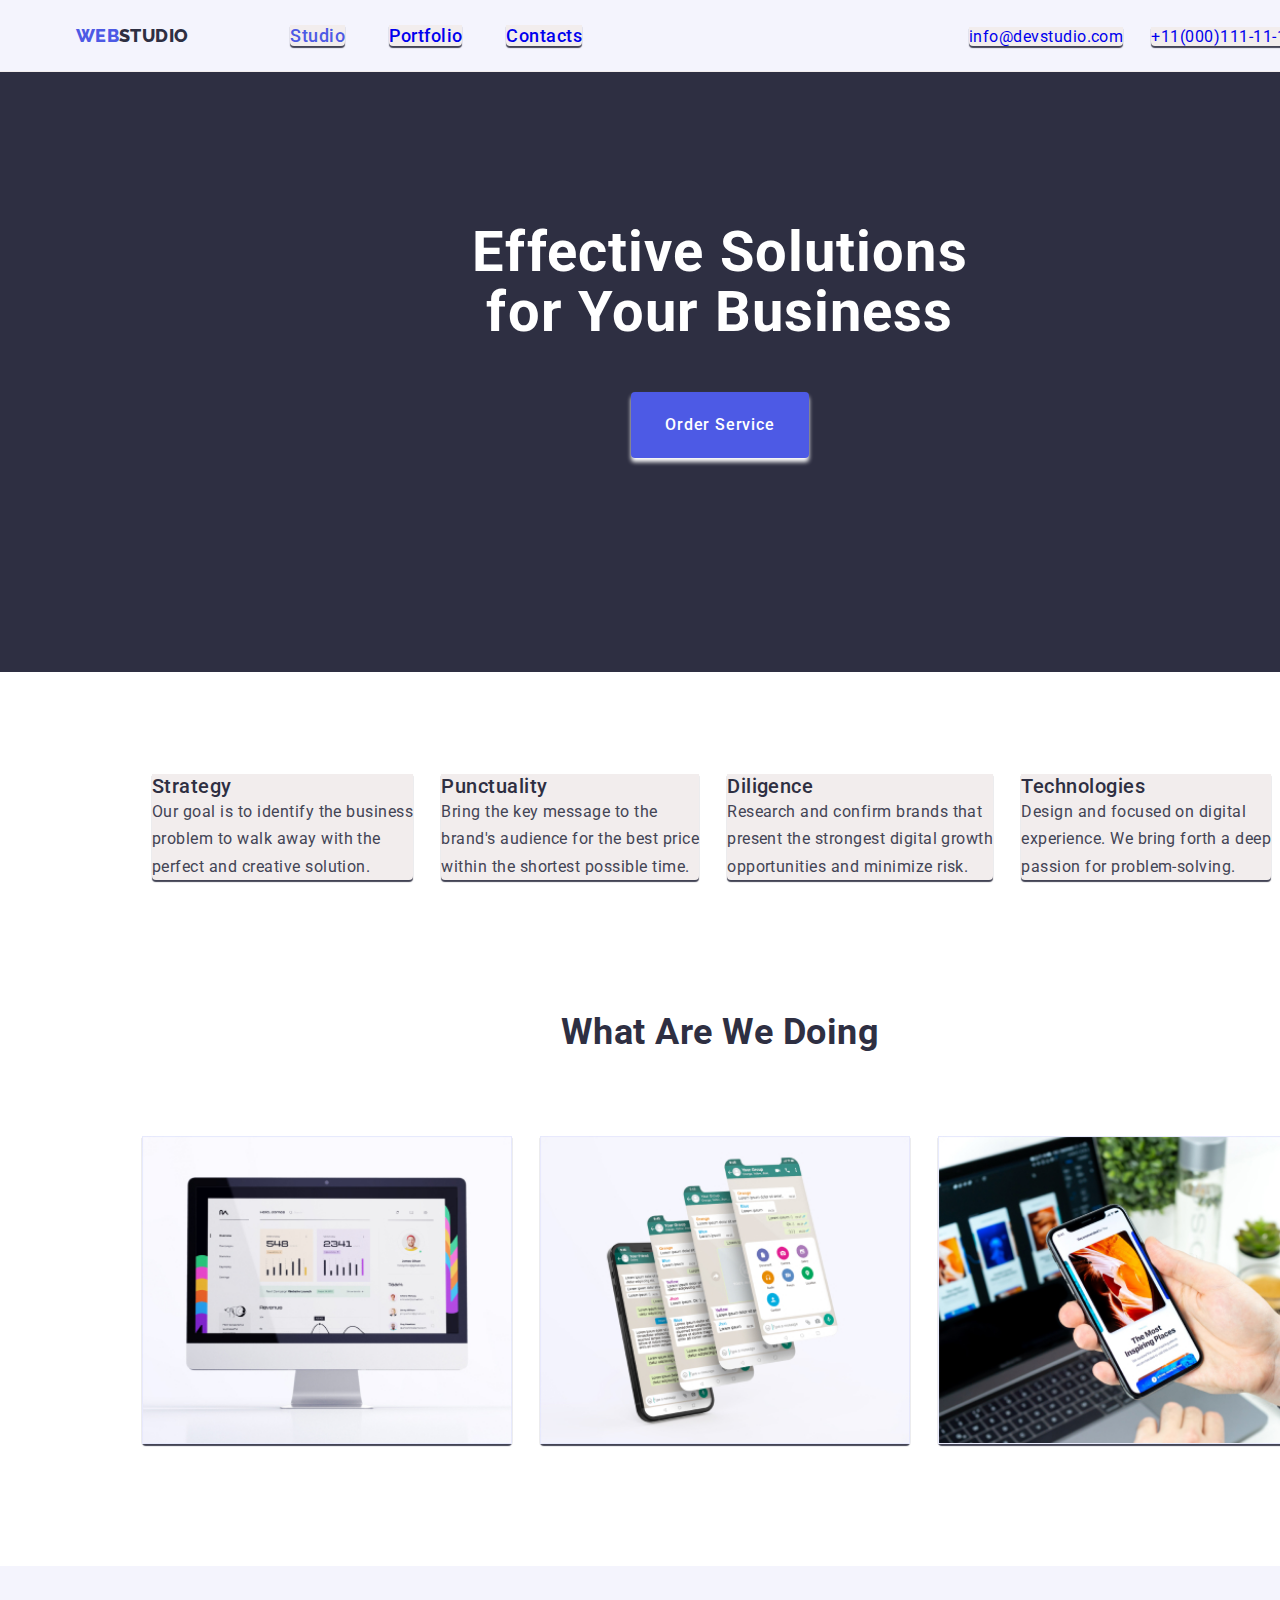
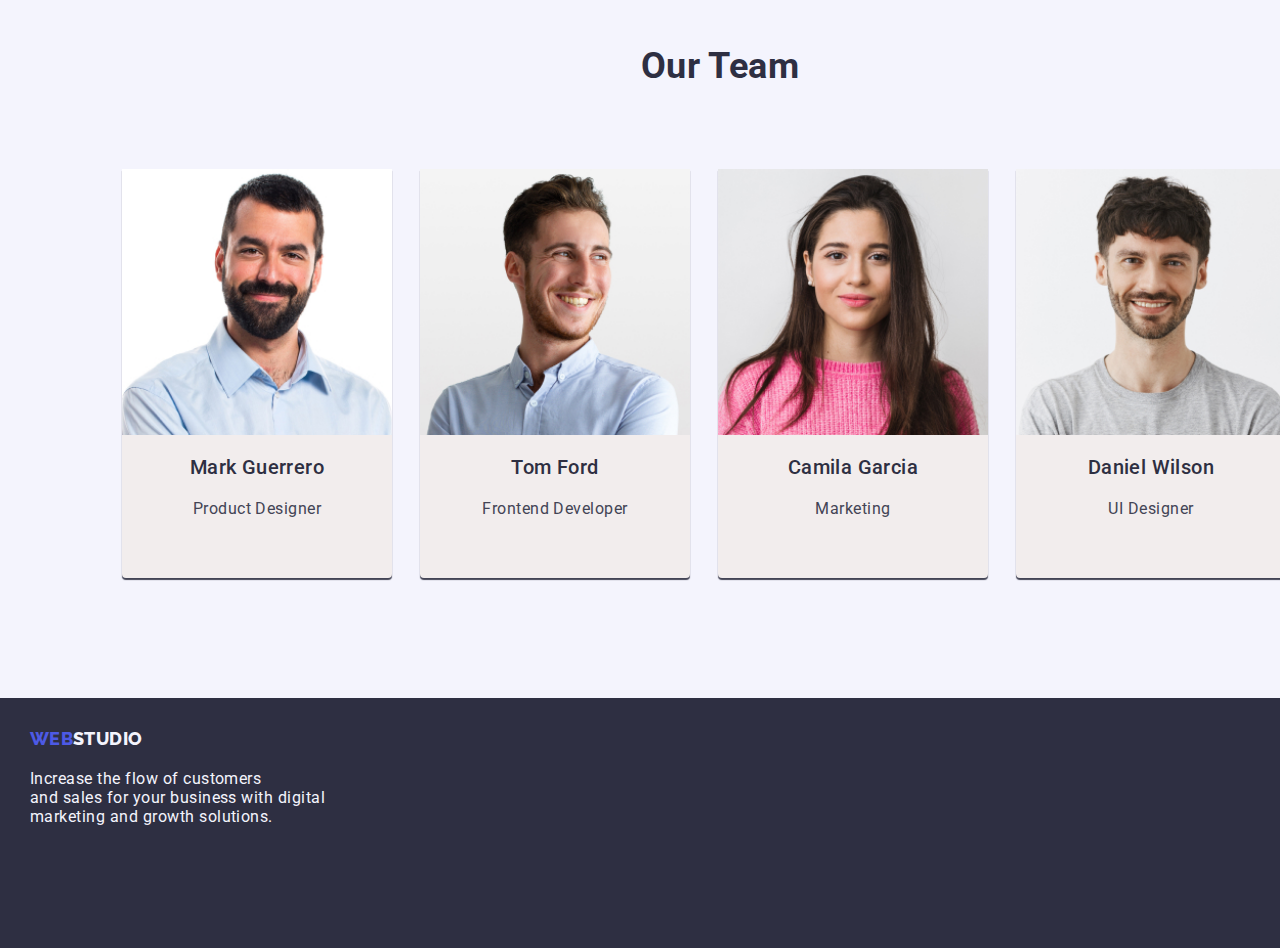
==== index.html @ ec480fc1 "1" ====
<!DOCTYPE html>
<html lang="en">
  <head>
    <meta charset="UTF-8" />
    <meta name="viewport" content="width=device-width, initial-scale=1.0" />
    <title>Studio</title>
    <link rel="stylesheet" href="./CSS/styles.css" />
    <link rel="preconnect" href="https://fonts.googleapis.com" />
    <link rel="preconnect" href="https://fonts.gstatic.com" crossorigin />
    <link
      href="https://fonts.googleapis.com/css2?family=Raleway:wght@700&family=Roboto:wght@400;500;700;900&display=swap"
      rel="stylesheet"
    />
  </head>
  <body>
    <section class="section">
      <header class="page-header">
        <div class="container menu">
          <!--nav-->
          <nav class="navigation">
            <a href="./index.html" class="logo-link"
              ><span class="logo">WEB</span
              ><span class="studio">STUDIO</span></a
            >
            <ul class="nav-menu list">
              <li class="item">
                <a href="index.html" class="page current link">Studio</a>
              </li>
              <li class="item">
                <a href="portfolio.html" class="page link">Portfolio</a>
              </li>
              <li class="item">
                <a href="#" class="page link">Contacts</a>
              </li>
            </ul>
          </nav>
          <ul class="contacts-menu list">
            <li class="item">
              <a href="mailto:info@devstudiocom" class="contact link"
                >info@devstudio.com</a
              >
            </li>
            <li class="item">
              <a href="tel:+110001111111" class="contact link"
                >+11(000)111-11-11</a
              >
            </li>
          </ul>
        </div>
      </header>
    </section>
    <!--Main Section-->
    <main>
      <!--section 1-->
      <section class="hero bg-hero">
        <div class="container">
          <h1 class="hero-title">
            Effective Solutions<br />
            for Your Business
          </h1>
          <!--buttons-->
          <button type="button" class="button primary">Order Service</button>
        </div>
      </section>
      <!--section 2-->
      <section class="section">
        <div class="container">
          <ul class="benefits list">
            <li class="item">
              <h3 class="title">Strategy</h3>
              <p class="description">
                Our goal is to identify the business<br />
                problem to walk away with the<br />
                perfect and creative solution.
              </p>
            </li>
            <li class="item">
              <h3 class="title">Punctuality</h3>
              <p class="description">
                Bring the key message to the<br />
                brand's audience for the best price<br />
                within the shortest possible time.
              </p>
            </li>
            <li class="item">
              <h3 class="title">Diligence</h3>
              <p class="description">
                Research and confirm brands that<br />
                present the strongest digital growth<br />
                opportunities and minimize risk.
              </p>
            </li>
            <li class="item">
              <h3 class="title">Technologies</h3>
              <p class="description">
                Design and focused on digital<br />
                experience. We bring forth a deep<br />
                passion for problem-solving.
              </p>
            </li>
          </ul>
        </div>
      </section>
      <!--section 3-->
      <section class="section no-top-padding">
        <div class="container">
          <h2 class="section-title">What Are We Doing</h2>
          <ul class="what-we-do list">
            <li class="item">
              <img
                src="./images/img-monitor.jpg"
                alt="monitor"
                width="370"
                height="294"
                class="image"
              />
            </li>
            <li class="item">
              <img
                src="./images/img-mobile-1.jpg"
                alt="mobile-1"
                width="370"
                height="294"
                class="image"
              />
            </li>
            <li class="item">
              <img
                src="./images/img-mobile-2.jpg"
                alt="mobile-2"
                width="370"
                height="294"
                class="image"
              />
            </li>
          </ul>
        </div>
      </section>
      <!--section 4-->
      <section class="section bg-team">
        <div classs="container">
          <h2 class="section-title">Our Team</h2>
          <ul class="team list">
            <li class="item">
              <img
                src="./images/img-mark.jpg"
                alt="Mark"
                width="270"
                height="260"
              />
              <h3 class="name">Mark Guerrero</h3>
              <p class="position">Product Designer</p>
            </li>
            <li class="item">
              <img
                src="./images/img-tom.jpg"
                alt="Tom"
                width="270"
                height="260"
              />
              <h3 class="name">Tom Ford</h3>
              <p class="position">Frontend Developer</p>
            </li>
            <li class="item">
              <img
                src="./images/img-camila.jpg"
                alt="Camila"
                width="270"
                height="260"
              />
              <h3 class="name">Camila Garcia</h3>
              <p class="position">Marketing</p>
            </li>
            <li class="item">
              <img
                src="./images/img-daniel.jpg"
                alt="Daniel"
                width="270"
                heigh="260"
              />
              <h3 class="name">Daniel Wilson</h3>
              <p class="position">UI Designer</p>
            </li>
          </ul>
        </div>
      </section>
      <!--footer-->
      <footer class="page-footer bg-footer">
        <div class="container">
          <a href="index.html" class="logo-link footer"
            ><span class="logo">WEB</span
            ><span class="studio-footer">STUDIO</span>
          </a>
          <p class="footer-description">
            Increase the flow of customers<br />
            and sales for your business with digital<br />
            marketing and growth solutions.
          </p>
        </div>
      </footer>
    </main>
  </body>
</html>
---- CSS/styles.css ----
:root {
    --iriscolor: #4d5ae5;
    --navyblue: #2E2F42;
    --navcolor: black;
    --oceancolor: #404bbf;
    --whitecolor: white;
    --slatecolor: #434455;
    --ashwhite: rgb(242, 237, 237);
    --cloud: #f4f4fd;
}

/*CSS RESET*/
* p,
h1,
h2,
h3,
h4,
h5,
h6 {
    margin: 0;
}

ul,
ol {
    margin: 0;
    padding: 0;
}

img {
    display: block;
    max-width: 100%;
    height: auto;
}

* {
    margin: 0;
    padding: 0;
    box-sizing: border-box
}


/*END OF CSS RESET*/
body {
    font-family: "Roboto", sans-serif;
    letter-spacing: 0.03em;
    color: var(--slatecolor);
    font-size: 16px;
}

.page-header {
    background-color: var(--cloud);
    height: 72px;
    width: 1440px;
    display: inline-flex;
    align-items: center;
    margin: auto;
    border-bottom: .05px solid var(--ashwhite);
}
.container .menu {
    margin: auto;
}
.logo-link {
    text-decoration: none;
    font-family: 'Raleway', sans-serif;
    font-size: 18px;
    line-height: 1.17;
    font-weight: 800;
    letter-spacing: 0.02em;
}

.logo {
    color: var(--iriscolor);
}

.studio {
    color: var(--navyblue);
}

.nav-menu {
    display: inline-flex;
    align-items: flex-start;
    justify-content: space-between;
    font-size: 18px;
    font-weight: 500;
    gap: 40px;
    margin-left: 100px;
    margin-right: 302px; 
    text-decoration: none;
   
}
.navigation {
    margin: 76px;
    display: inline-flex;
    align-items: center;
    font-size: 18px;
    text-decoration: none;
    
}
.contacts-menu {
    display: inline-flex;
    align-items: flex-end;
    justify-content: flex-end;
    gap: 24px;
    text-decoration: none;
       
}
.page {
    text-decoration: none;
}
.contact {
    text-decoration: none;
}
    
.list{
    list-style-type: none;
    
}
.nav-menu .page:hover,
.nav-menu .page:focus,
.nav-menu .page.current,
.contacts-menu .contact:hover,
.contacts-menu .contact .link:focus {
    color: var(--iriscolor);
}
.bg-hero {
    background: var(--navyblue);
    text-align: center;
    height: 600px;
    width: 1440px;
    margin: auto;
}
.hero-title {
    color: var(--whitecolor);
    font-family: 'Roboto', sans-serif;
    font-size: 56px;
    line-height: 60px;
    font-weight: 700;
    padding-top: 150px;
    padding-bottom: 50px;
    letter-spacing: 1.12px;
}
.button {
    cursor: pointer;
    border-color: transparent;
    letter-spacing: 0.03em;
    font-weight: 500px;
    font-size: 16px;
    line-height: 1.5px;
    font-family: inherit;
    display: center;
    padding: 16px 32px;
    gap: 10px;
    border-radius: 4px;
    box-shadow: 0px 4px 4px 0px
}

.button.primary {
    background-color: var(--iriscolor);
    color: var(--whitecolor);
    font-size: 16px;
    line-height: 1.87;
    letter-spacing: 0.05em;
    font-weight: 500;
    letter-spacing: 0.05em;
    gap: 10px;
    position: relative;
    color: var(--whitecolor);
    text-align: center;
    border-radius: 4px;
}

.button.primary:hover,
.button.primary:focus {
    background-color: var(--oceancolor);
}

.button.filter {
    background-color: var(--cloud);
    color: var(--iriscolor);
    font-weight: 500;
    line-height: 1.62;
}

.button.filter:hover,
.button.filter:focus,
.button.filter.current {
    background-color: var(--oceancolor);
    color: var(--cloud);
}
.filters {
    display: flex;
    align-items: center;
    gap: 24px;
    padding-top: 130px;
    padding-left: 400px;
    padding-bottom: 100px;
}

.benefits {
    display: inline-flex;
    width: 280p;
    flex-direction: row;
    gap: 24px;
    padding-top: 100px;
    padding-left: 150px;
    padding-bottom: 50px;
}

.benefits .description {
    color: var(--slatecolor);
    line-height: 1.71;
    font-size: 16px;
    font-weight: 400;
}

.benefits .title {
    font-size: 20px;
    font-weight: 500;
    color: var(--navyblue);
}

.description.title {
    font-size: 14px;
    line-height: 1.17;
    color: var(--slatecolor);
}

.section-title {
    text-align: center;
    color: var(--navyblue);
    font-size: 36px;
    font-weight: 700;
    line-height: 1.5px;
    padding-top: 100px;
    padding-left: 200px;
    padding-right: 200px;
}

.what-we-do {
    display: inline-flex;
    flex-direction: row;
    width: 280p;
    gap: 24px;
    padding-top: 100px;
    padding-left: 140px;
    padding-bottom: 120px;
}

.team {
    display: inline-flex;
    gap: 24px;
    padding-top: 100px;
    padding-left: 120px;
}

.team .name {
    font-weight: 500;
    font-size: 20px;
    letter-spacing: 0.02em;
    color: var(--navyblue);
    text-align: center;
    margin: 20px;
}

.team .position {
    font-weight: 400;
    font-size: 16px;
    color: var(--slatecolor);
    text-align: center;
    margin: 20px;
    margin-bottom: 60px;
}

.item {
    background-color: var(--ashwhite);
    margin: 2px;
    border-radius: 0px 0px 4px 4px;
    box-shadow: 0px 2px 1px 0px;
}

.section.bg-team {
    background-color: var(--cloud);
    width: 1440px;
    height: 732px;
    flex-shrink: 0;
    margin: auto;
}

.page-footer.bg-footer {
    background-color: var(--navyblue);
    width: 1440px;
    padding: 30px;
    flex-shrink: 0;
    height: 250px;
    margin: auto;
}
.logo-link .footer {
    padding-top: 20px;
    padding-left: 60px;
}

.studio-footer {
    color: var(--cloud);
}

.footer-description {
    color: var(--cloud);
    padding-top: 20px;
}
.project {
    text-decoration: none;
}
.project-card {
    border: 1px solid var(--cloud);
    height: 420px;
    margin-bottom: 48px;
}

.projects {
    display: flex;
    gap: 32px;
    flex-direction: row;
    flex-wrap: wrap;
    padding-left: 150px;
    padding-bottom: 250px;
}
.container {
    width: 1440px;    
}
.section {
    width: 1440px;
    margin: auto;
}

.project .name {
    color: var(--navyblue);
    font-weight: 500;
    font-size: 20px;
    line-height: 2;
    letter-spacing: 0.04em;
    padding: 0px 16px;

    
}
.project .type {
    color: var(--slatecolor);
    font-weight: 400;
    font-size: 18px;
    line-height: 1.47;
    padding: 0px 16px;
}
.substrate {
    padding-top: 32px;
    margin-bottom: 32px;
}
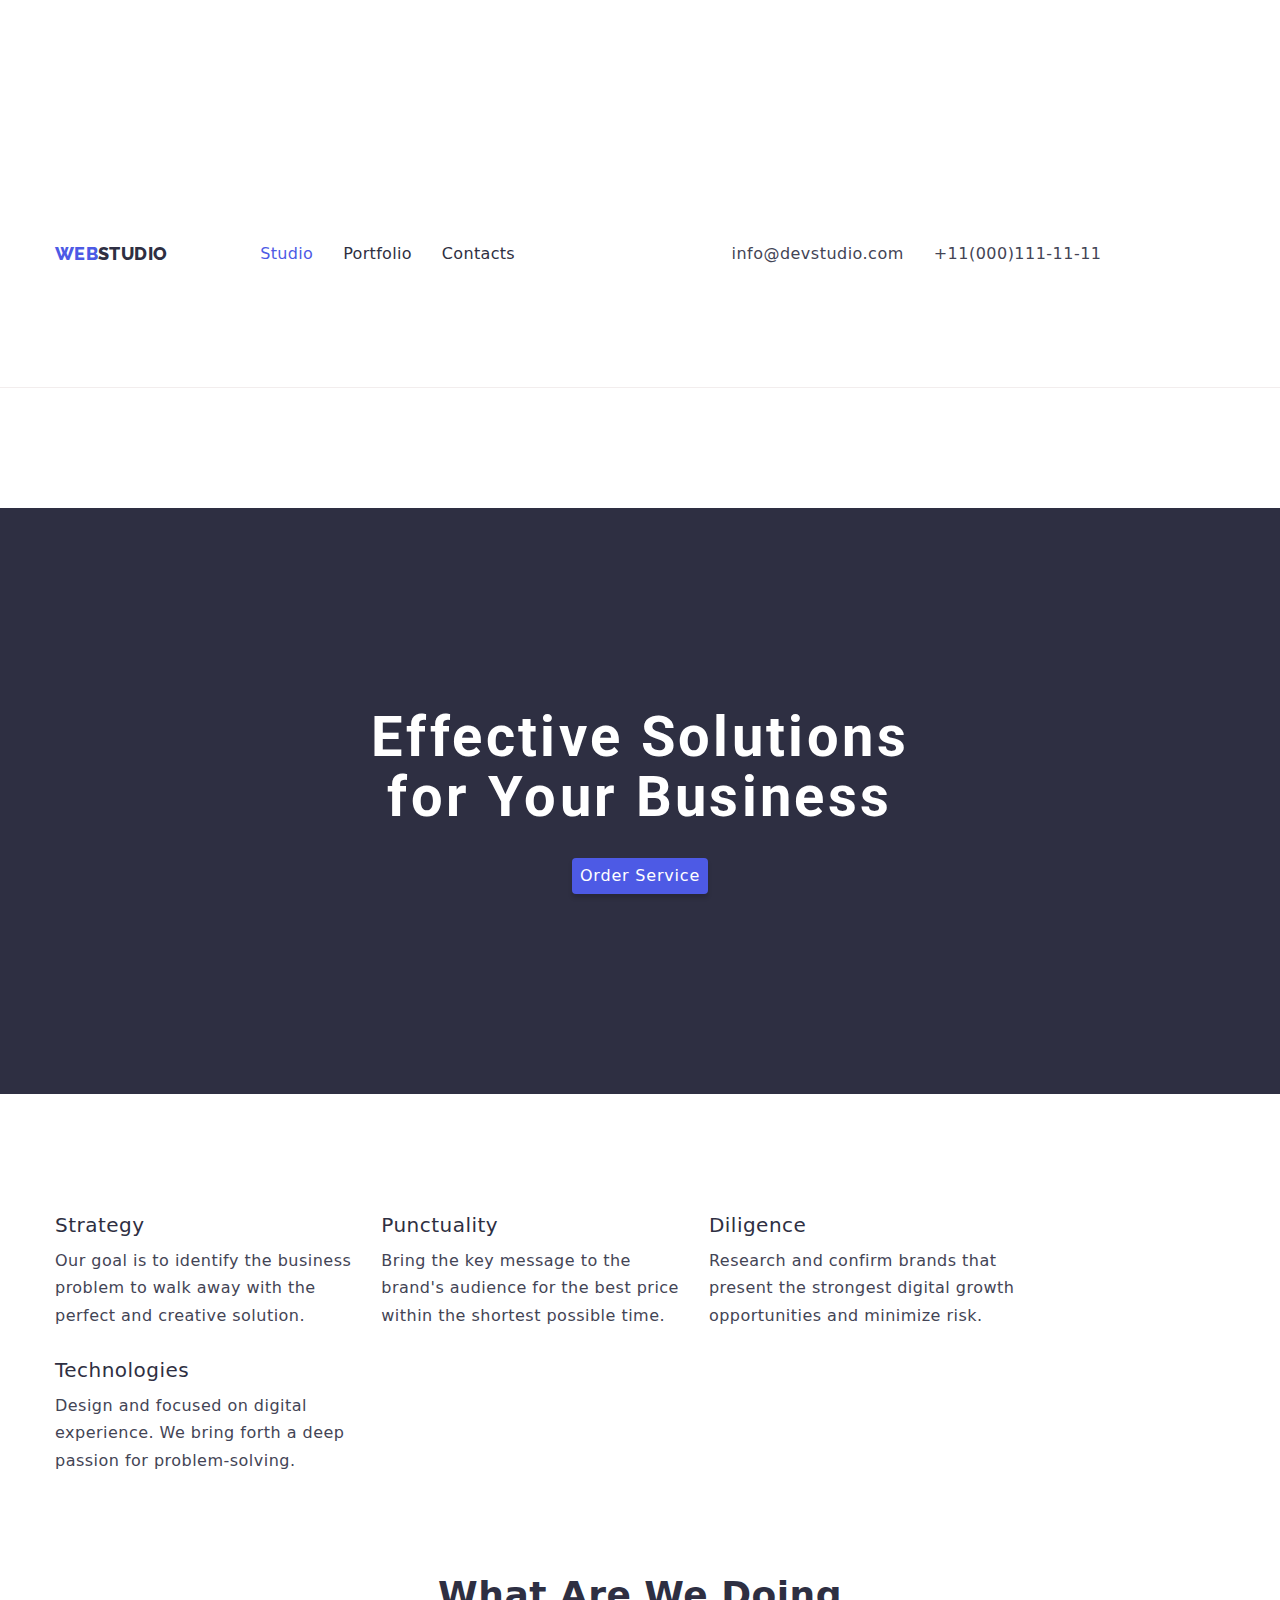
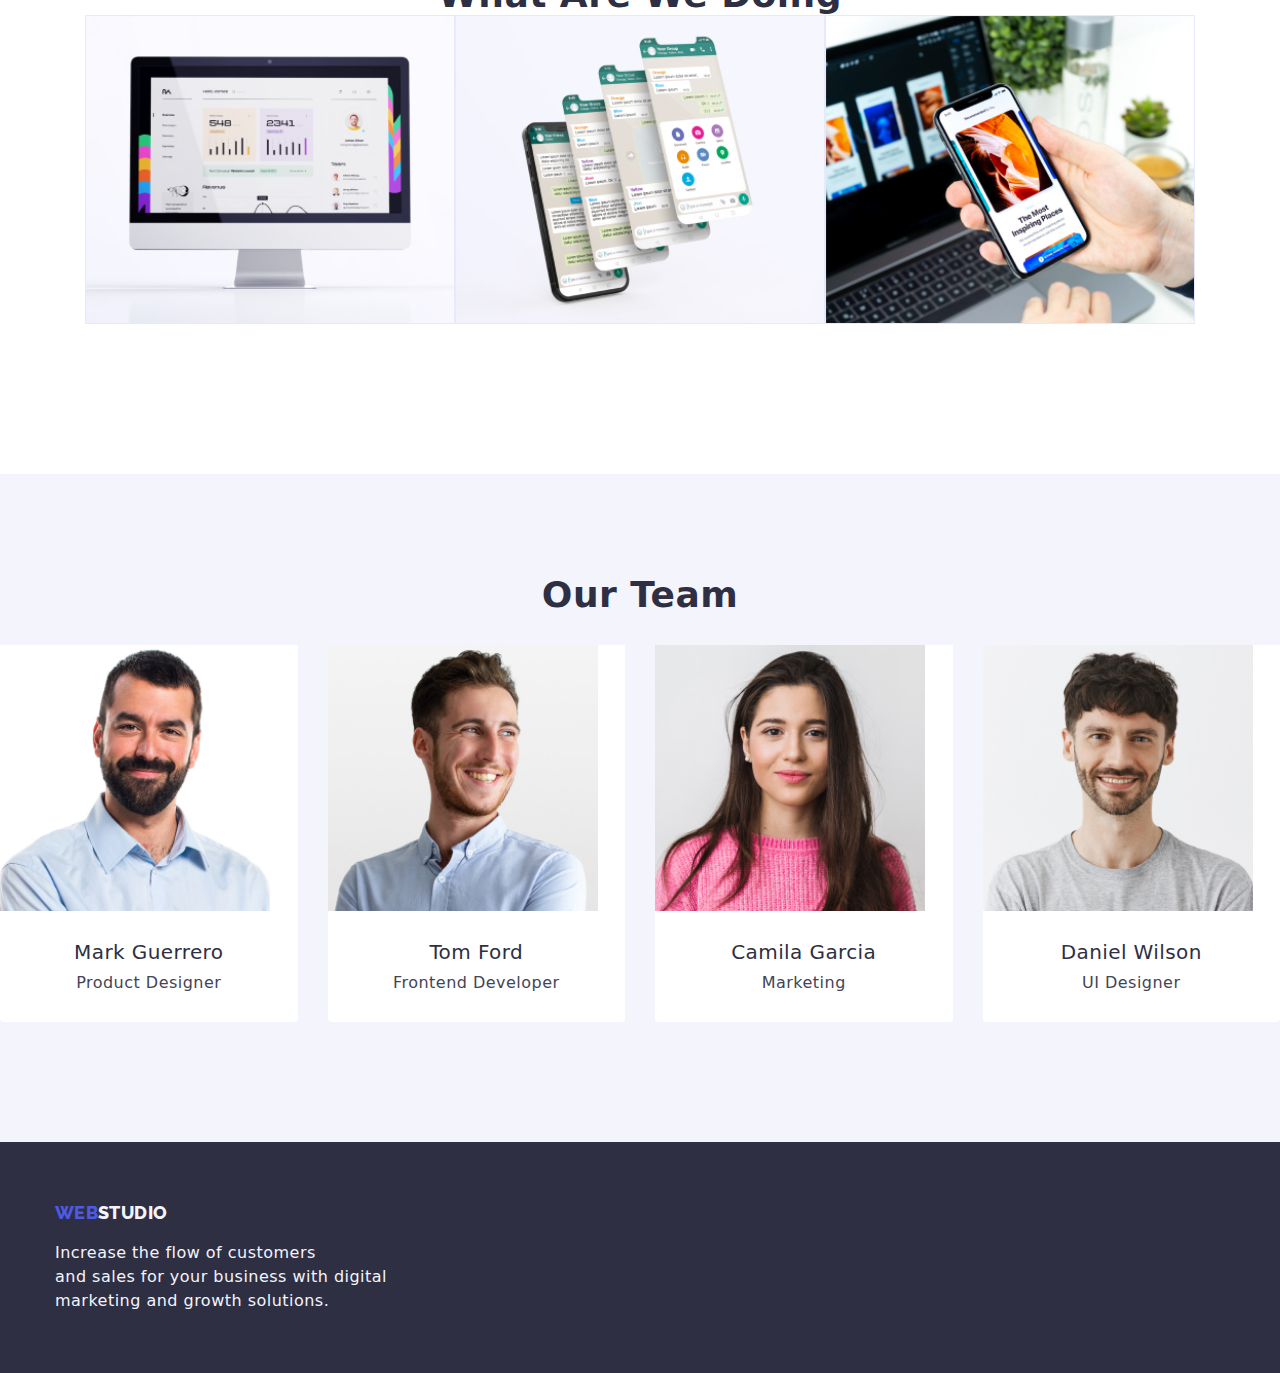
==== commit 4dceb1e9: "132" ====
--- a/index.html
+++ b/index.html
@@ -10,6 +10,10 @@
     <link
       href="https://fonts.googleapis.com/css2?family=Raleway:wght@700&family=Roboto:wght@400;500;700;900&display=swap"
       rel="stylesheet"
+    />
+    <link
+      rel="stylesheet"
+      href="https://cdnjs.cloudflare.com/ajax/libs/modern-normalize/2.0.0/modern-normalize.min.css"
     />
   </head>
   <body>
--- a/CSS/styles.css
+++ b/CSS/styles.css
@@ -10,7 +10,7 @@
 }
 
 /*CSS RESET*/
-* p,
+p,
 h1,
 h2,
 h3,
@@ -19,9 +19,11 @@
 h6 {
     margin: 0;
 }
-
-ul,
-ol {
+html{
+    box-sizing: border-box;
+}
+.list {
+    list-style: none;
     margin: 0;
     padding: 0;
 }
@@ -31,13 +33,15 @@
     max-width: 100%;
     height: auto;
 }
-
-* {
-    margin: 0;
-    padding: 0;
-    box-sizing: border-box
-}
-
+*,
+*::after,
+*::before {
+    box-sizing: inherit;
+}
+.link {
+    text-decoration: none;
+    color: inherit;
+}
 
 /*END OF CSS RESET*/
 body {
@@ -45,16 +49,11 @@
     letter-spacing: 0.03em;
     color: var(--slatecolor);
     font-size: 16px;
+    background-color: ver(--whitecolor);
 }
 
 .page-header {
-    background-color: var(--cloud);
-    height: 72px;
-    width: 1440px;
-    display: inline-flex;
-    align-items: center;
-    margin: auto;
-    border-bottom: .05px solid var(--ashwhite);
+    border-bottom: .1px solid var(--ashwhite);
 }
 .container .menu {
     margin: auto;
@@ -76,45 +75,25 @@
     color: var(--navyblue);
 }
 
+.nav-menu .page {
+    color: var(--navyblue);
+    font-size: 16px;
+    text-decoration: none;
+    font-weight: 500;
+    line-height: 1.15;
+    letter-spacing: 0.02em;
+    display: block;
+    padding-top: 32px;
+    padding-bottom: 31px;
+}
 .nav-menu {
-    display: inline-flex;
-    align-items: flex-start;
-    justify-content: space-between;
-    font-size: 18px;
-    font-weight: 500;
-    gap: 40px;
-    margin-left: 100px;
-    margin-right: 302px; 
-    text-decoration: none;
-   
-}
-.navigation {
-    margin: 76px;
-    display: inline-flex;
-    align-items: center;
-    font-size: 18px;
-    text-decoration: none;
-    
+    margin: 93px;
+    gap: 30px;
 }
 .contacts-menu {
-    display: inline-flex;
-    align-items: flex-end;
-    justify-content: flex-end;
-    gap: 24px;
-    text-decoration: none;
-       
-}
-.page {
-    text-decoration: none;
-}
-.contact {
-    text-decoration: none;
-}
-    
-.list{
-    list-style-type: none;
-    
-}
+    gap: 30px;
+    margin: auto;
+} 
 .nav-menu .page:hover,
 .nav-menu .page:focus,
 .nav-menu .page.current,
@@ -122,34 +101,31 @@
 .contacts-menu .contact .link:focus {
     color: var(--iriscolor);
 }
+.contacts-menu .contact {
+    font-weight: 400;
+}
 .bg-hero {
     background: var(--navyblue);
+}
+.hero {
+    padding: 200px 0px;
     text-align: center;
-    height: 600px;
-    width: 1440px;
-    margin: auto;
 }
 .hero-title {
     color: var(--whitecolor);
     font-family: 'Roboto', sans-serif;
     font-size: 56px;
-    line-height: 60px;
+    line-height: 1.07;
     font-weight: 700;
-    padding-top: 150px;
-    padding-bottom: 50px;
-    letter-spacing: 1.12px;
+    letter-spacing: 0.06em;
+    margin-bottom: 30px;
 }
 .button {
     cursor: pointer;
     border-color: transparent;
     letter-spacing: 0.03em;
-    font-weight: 500px;
-    font-size: 16px;
-    line-height: 1.5px;
+    font-size: 16px;
     font-family: inherit;
-    display: center;
-    padding: 16px 32px;
-    gap: 10px;
     border-radius: 4px;
     box-shadow: 0px 4px 4px 0px
 }
@@ -162,16 +138,15 @@
     letter-spacing: 0.05em;
     font-weight: 500;
     letter-spacing: 0.05em;
-    gap: 10px;
-    position: relative;
     color: var(--whitecolor);
-    text-align: center;
-    border-radius: 4px;
+    box-shadow: 0px 4px 4px rgba(0,0,0,0.15);
 }
 
 .button.primary:hover,
 .button.primary:focus {
     background-color: var(--oceancolor);
+    box-shadow: 0px 3px 1px rgba(0, 0, 0, 0.1) 0px 1px 2px rgba(0, 0, 0, 0.8),
+        0px 2px 2px rgba(0,0,0,0.12);
 }
 
 .button.filter {
@@ -179,6 +154,7 @@
     color: var(--iriscolor);
     font-weight: 500;
     line-height: 1.62;
+    padding: 6px 22px;
 }
 
 .button.filter:hover,
@@ -186,26 +162,30 @@
 .button.filter.current {
     background-color: var(--oceancolor);
     color: var(--cloud);
+    box-shadow: 0px 3px 1px rgba(0, 0, 0, 0.1) 0px 1px 2px rgba(0, 0, 0, 0.8),
+            0px 2px 2px rgba(0, 0, 0, 0.12);
 }
 .filters {
     display: flex;
-    align-items: center;
-    gap: 24px;
-    padding-top: 130px;
-    padding-left: 400px;
-    padding-bottom: 100px;
+    justify-content: center;
+    margin-bottom: 50px;  
+}
+.filters .space +.space {
+    margin: 8px;
 }
 
 .benefits {
-    display: inline-flex;
-    width: 280p;
-    flex-direction: row;
-    gap: 24px;
-    padding-top: 100px;
-    padding-left: 150px;
-    padding-bottom: 50px;
-}
-
+    display: flex;
+    flex-wrap: wrap;
+    margin-left: -30px;
+    margin-top: -30px;
+}
+.benefits .item {
+    flex-basis: calc(100% / 4 -30px);
+    margin-left: 30px;
+    margin-top: 30px;
+
+}
 .benefits .description {
     color: var(--slatecolor);
     line-height: 1.71;
@@ -217,12 +197,8 @@
     font-size: 20px;
     font-weight: 500;
     color: var(--navyblue);
-}
-
-.description.title {
-    font-size: 14px;
-    line-height: 1.17;
-    color: var(--slatecolor);
+    line-height: 1.14;
+    margin-bottom: 10px;
 }
 
 .section-title {
@@ -231,72 +207,69 @@
     font-size: 36px;
     font-weight: 700;
     line-height: 1.5px;
-    padding-top: 100px;
-    padding-left: 200px;
-    padding-right: 200px;
+    margin-bottom: 50px;
+
 }
 
 .what-we-do {
-    display: inline-flex;
-    flex-direction: row;
-    width: 280p;
-    gap: 24px;
-    padding-top: 100px;
-    padding-left: 140px;
-    padding-bottom: 120px;
+    display: flex;
+    flex-wrap: wrap;
+    margin-left: -30px;
+    margin-top: -30px;
+}
+.what-we-do {
+    flex-basis: calc(100% / 3 - 30px);
+    margin-left: 30px;
+    margin-bottom: 30px;
 }
 
 .team {
-    display: inline-flex;
-    gap: 24px;
-    padding-top: 100px;
-    padding-left: 120px;
-}
-
+    display: flex;
+    flex-wrap: wrap;
+    margin-left: -30px;
+    margin-bottom: -30px;
+}
+.team .item {
+    flex-basis: calc(100% / 4 - 30px);
+    margin-left: 30px;
+    margin-bottom: 30px;
+    padding-bottom: 30px;
+    background-color: var(--whitecolor);
+    border-radius: 0px 0px 4px 4px;
+    box-shadow: 0px 3px 1px rgba(0, 0, 0, 0.1) 0px 1px 2px rgba(0, 0, 0, 0.8),
+            0px 2px 2px rgba(0, 0, 0, 0.12);
+}
+.team .name,
+.team .position {
+    list-style: 1.19;
+    text-align: center;
+}
 .team .name {
     font-weight: 500;
     font-size: 20px;
     letter-spacing: 0.02em;
     color: var(--navyblue);
-    text-align: center;
-    margin: 20px;
+    padding-top: 30px;
+    padding-bottom: 10px;
 }
 
 .team .position {
     font-weight: 400;
     font-size: 16px;
     color: var(--slatecolor);
-    text-align: center;
-    margin: 20px;
-    margin-bottom: 60px;
-}
-
-.item {
-    background-color: var(--ashwhite);
-    margin: 2px;
-    border-radius: 0px 0px 4px 4px;
-    box-shadow: 0px 2px 1px 0px;
-}
-
-.section.bg-team {
+}
+
+.bg-team {
     background-color: var(--cloud);
-    width: 1440px;
-    height: 732px;
-    flex-shrink: 0;
-    margin: auto;
-}
-
+}
+.page-footer {
+    padding: 60px 0;
+}
 .page-footer.bg-footer {
     background-color: var(--navyblue);
-    width: 1440px;
-    padding: 30px;
-    flex-shrink: 0;
-    height: 250px;
-    margin: auto;
 }
 .logo-link .footer {
-    padding-top: 20px;
-    padding-left: 60px;
+    margin-bottom: 20px;
 }
 
 .studio-footer {
@@ -305,42 +278,51 @@
 
 .footer-description {
     color: var(--cloud);
-    padding-top: 20px;
-}
-.project {
-    text-decoration: none;
+    padding-top: 17px;
+    font-size: 16px;
+    font-weight: 400;
+    line-height: 1.5;
 }
 .project-card {
-    border: 1px solid var(--cloud);
-    height: 420px;
-    margin-bottom: 48px;
+    flex-basis: calc(100% / 3 - 30px);
+    margin-left: 30px;
+    margin-top: 30px;
+
 }
 
 .projects {
     display: flex;
-    gap: 32px;
-    flex-direction: row;
     flex-wrap: wrap;
-    padding-left: 150px;
-    padding-bottom: 250px;
+    margin-top: -30px;
+    margin-left: -30px;
 }
 .container {
-    width: 1440px;    
+    width: 1200px; 
+    padding: 0 15px;   
+    margin: 0  auto;
+}
+.menu,
+.navigation,
+.nav-menu,
+.contacts-menu {
+    display: flex;
+    align-items: center;
 }
 .section {
-    width: 1440px;
-    margin: auto;
+    padding: 120px 0;
+}
+.section.no-top-padding {
+    padding-top: 0;
 }
 
 .project .name {
     color: var(--navyblue);
+    margin-bottom: 4px;
     font-weight: 500;
     font-size: 20px;
     line-height: 2;
     letter-spacing: 0.04em;
-    padding: 0px 16px;
-
-    
+    padding: 0px 16px; 
 }
 .project .type {
     color: var(--slatecolor);
@@ -350,7 +332,8 @@
     padding: 0px 16px;
 }
 .substrate {
-    padding-top: 32px;
-    margin-bottom: 32px;
-}
-   +    padding-top: 20px 24px;
+    background-color: var(--whitecolor);
+    border: 1px solid #eeeeee;
+    border-top: 0;
+}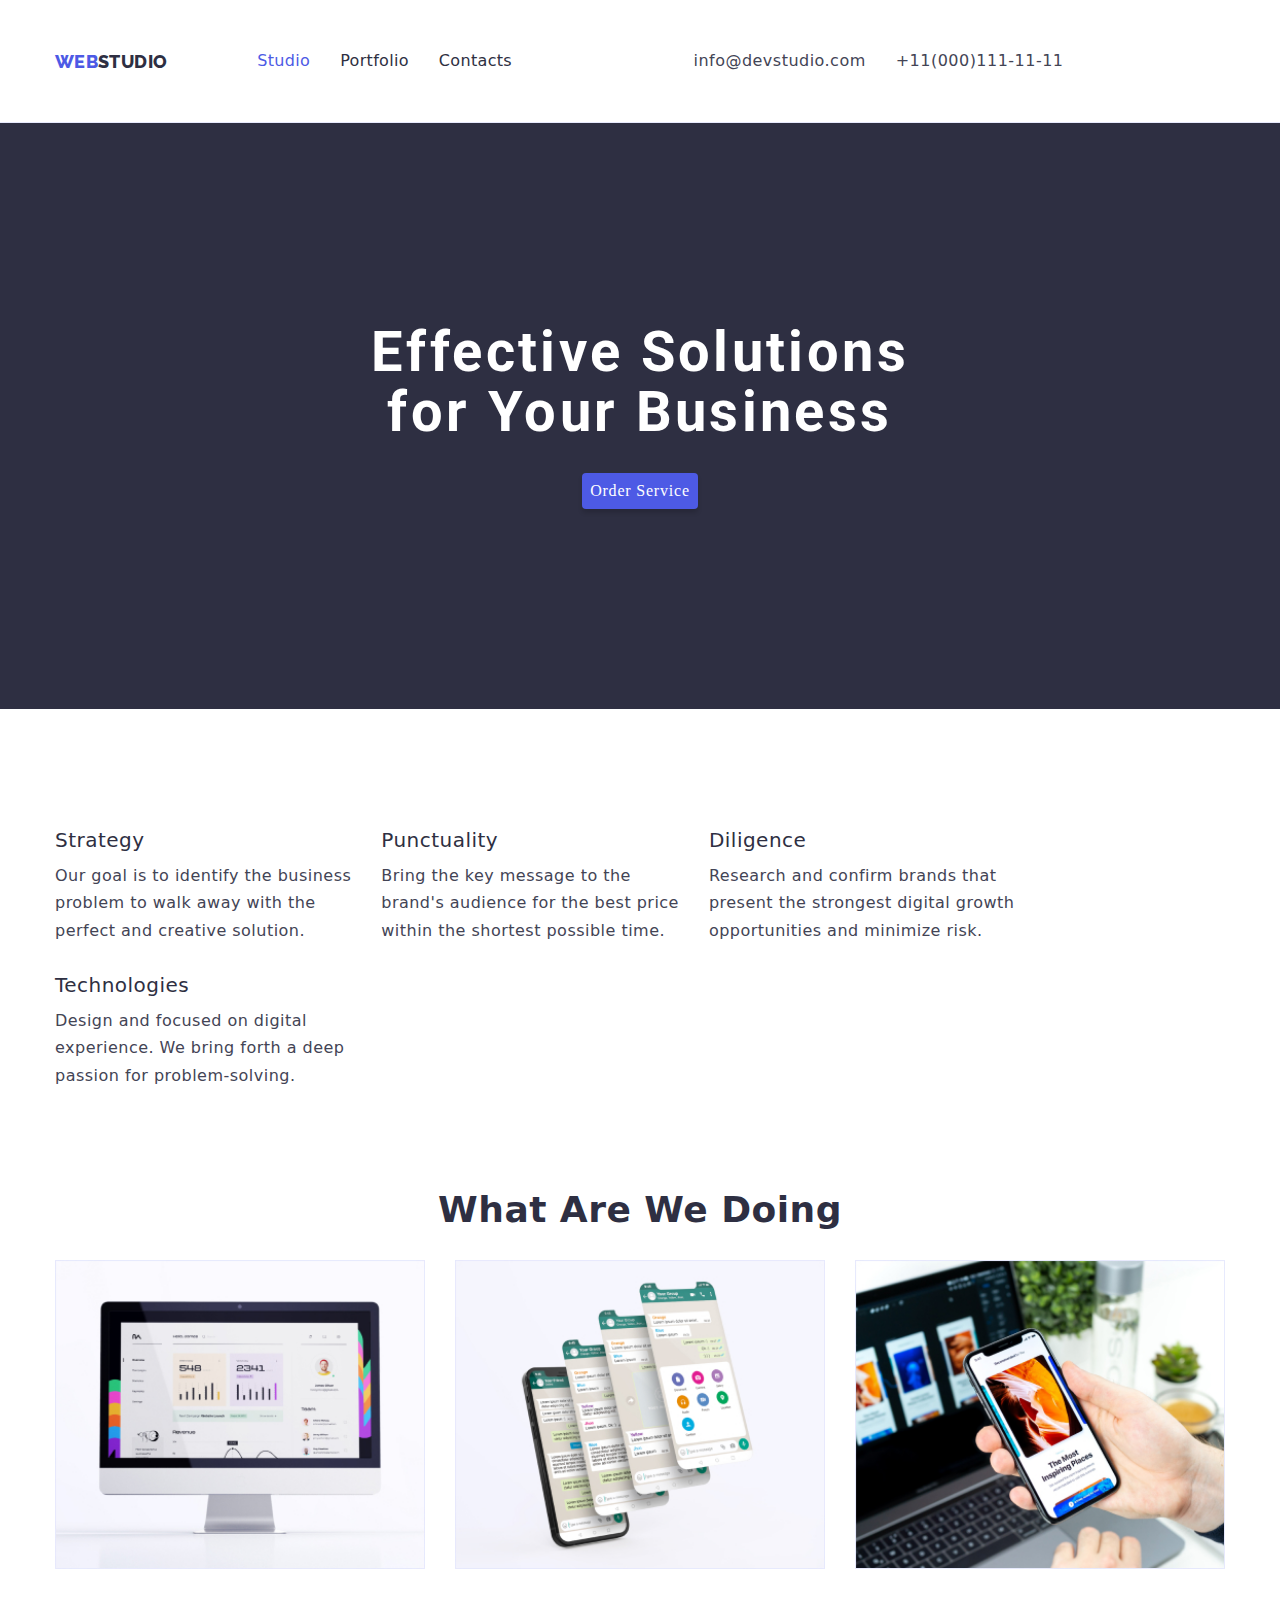
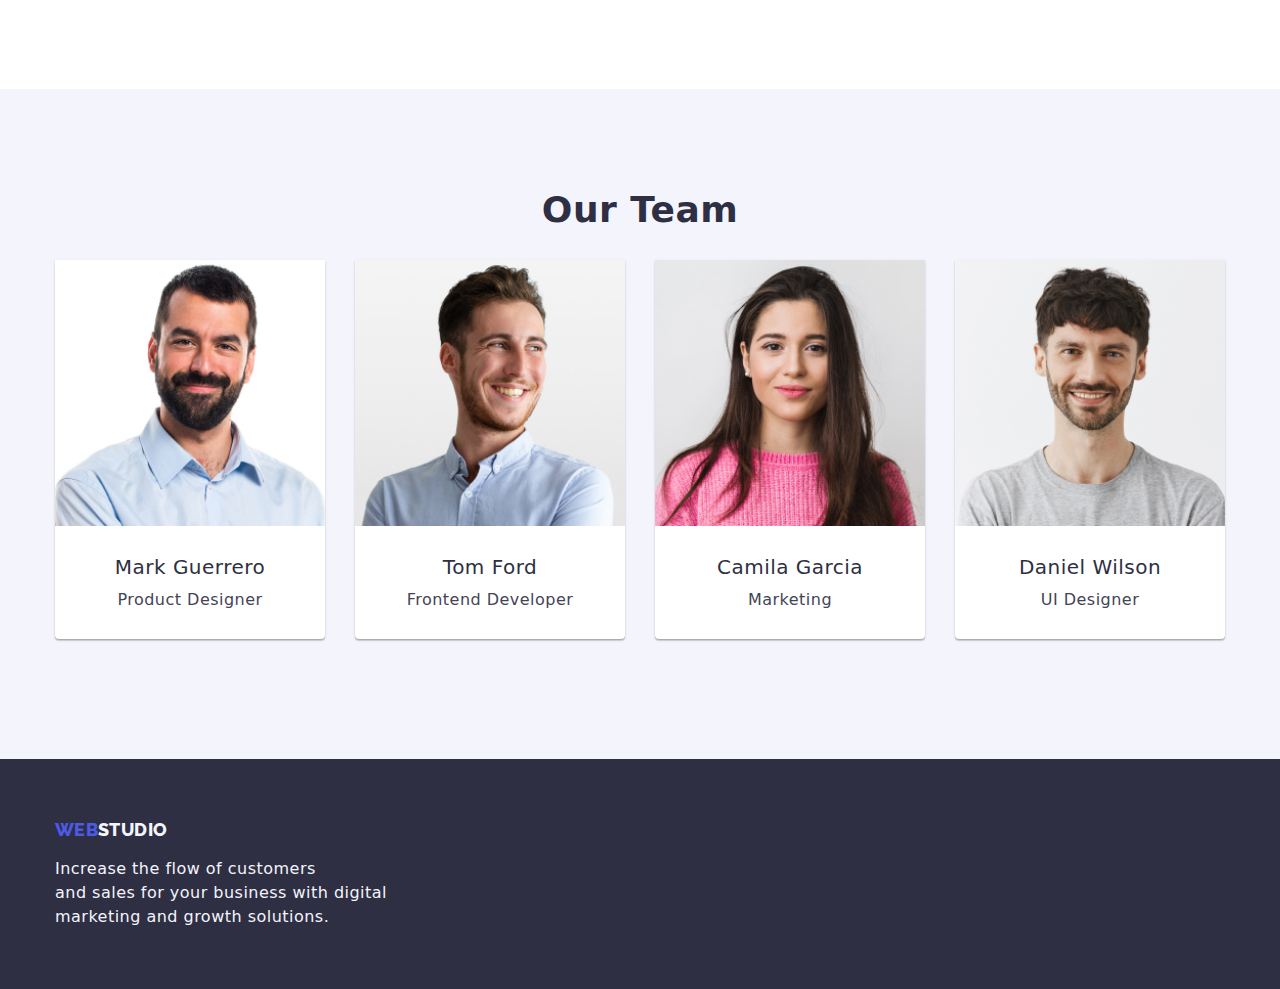
==== commit 56372172: "3" ====
--- a/index.html
+++ b/index.html
@@ -17,7 +17,6 @@
     />
   </head>
   <body>
-    <section class="section">
       <header class="page-header">
         <div class="container menu">
           <!--nav-->
@@ -142,7 +141,7 @@
       </section>
       <!--section 4-->
       <section class="section bg-team">
-        <div classs="container">
+        <div class="container">
           <h2 class="section-title">Our Team</h2>
           <ul class="team list">
             <li class="item">
@@ -151,6 +150,7 @@
                 alt="Mark"
                 width="270"
                 height="260"
+                class="image"
               />
               <h3 class="name">Mark Guerrero</h3>
               <p class="position">Product Designer</p>
@@ -161,6 +161,7 @@
                 alt="Tom"
                 width="270"
                 height="260"
+                class="image"
               />
               <h3 class="name">Tom Ford</h3>
               <p class="position">Frontend Developer</p>
@@ -171,6 +172,7 @@
                 alt="Camila"
                 width="270"
                 height="260"
+                class="image"
               />
               <h3 class="name">Camila Garcia</h3>
               <p class="position">Marketing</p>
@@ -181,6 +183,7 @@
                 alt="Daniel"
                 width="270"
                 heigh="260"
+                class="image"
               />
               <h3 class="name">Daniel Wilson</h3>
               <p class="position">UI Designer</p>
--- a/CSS/styles.css
+++ b/CSS/styles.css
@@ -7,6 +7,7 @@
     --slatecolor: #434455;
     --ashwhite: rgb(242, 237, 237);
     --cloud: #f4f4fd;
+    --cornflower: #e7e9fc;
 }
 
 /*CSS RESET*/
@@ -53,11 +54,10 @@
 }
 
 .page-header {
-    border-bottom: .1px solid var(--ashwhite);
-}
-.container .menu {
-    margin: auto;
-}
+    border-bottom: .1px solid var(--cornflower);
+}
+.container-menu {}
+
 .logo-link {
     text-decoration: none;
     font-family: 'Raleway', sans-serif;
@@ -74,6 +74,9 @@
 .studio {
     color: var(--navyblue);
 }
+.navigation {
+    gap: 70px;
+}
 
 .nav-menu .page {
     color: var(--navyblue);
@@ -84,10 +87,10 @@
     letter-spacing: 0.02em;
     display: block;
     padding-top: 32px;
-    padding-bottom: 31px;
+    padding-bottom: 32px;
 }
 .nav-menu {
-    margin: 93px;
+    margin: 20px;
     gap: 30px;
 }
 .contacts-menu {
@@ -134,19 +137,18 @@
     background-color: var(--iriscolor);
     color: var(--whitecolor);
     font-size: 16px;
+    font-family: inheret;
     line-height: 1.87;
     letter-spacing: 0.05em;
     font-weight: 500;
-    letter-spacing: 0.05em;
-    color: var(--whitecolor);
     box-shadow: 0px 4px 4px rgba(0,0,0,0.15);
 }
 
 .button.primary:hover,
 .button.primary:focus {
     background-color: var(--oceancolor);
-    box-shadow: 0px 3px 1px rgba(0, 0, 0, 0.1) 0px 1px 2px rgba(0, 0, 0, 0.8),
-        0px 2px 2px rgba(0,0,0,0.12);
+    box-shadow: 0px 1px 3px rgba(0, 0, 0, 0.12), 0px 1px 1px rgba(0, 0, 0, 0.14),
+            0px 2px 1px rgba(0, 0, 0, 0.12);
 }
 
 .button.filter {
@@ -162,19 +164,19 @@
 .button.filter.current {
     background-color: var(--oceancolor);
     color: var(--cloud);
-    box-shadow: 0px 3px 1px rgba(0, 0, 0, 0.1) 0px 1px 2px rgba(0, 0, 0, 0.8),
-            0px 2px 2px rgba(0, 0, 0, 0.12);
+    box-shadow: 0px 1px 3px rgba(0, 0, 0, 0.12), 0px 1px 1px rgba(0, 0, 0, 0.14),
+            0px 2px 1px rgba(0, 0, 0, 0.12);
 }
 .filters {
     display: flex;
     justify-content: center;
     margin-bottom: 50px;  
 }
-.filters .space +.space {
-    margin: 8px;
-}
-
-.benefits {
+.filters .space + .space {
+    margin-left: 8px;
+}
+
+.benefits { 
     display: flex;
     flex-wrap: wrap;
     margin-left: -30px;
@@ -217,37 +219,37 @@
     margin-left: -30px;
     margin-top: -30px;
 }
-.what-we-do {
+.what-we-do .item {
     flex-basis: calc(100% / 3 - 30px);
     margin-left: 30px;
-    margin-bottom: 30px;
+    margin-top: 30px;
 }
 
 .team {
     display: flex;
     flex-wrap: wrap;
     margin-left: -30px;
-    margin-bottom: -30px;
+    margin-top: -30px;
 }
 .team .item {
     flex-basis: calc(100% / 4 - 30px);
     margin-left: 30px;
-    margin-bottom: 30px;
+    margin-top: 30px;
     padding-bottom: 30px;
     background-color: var(--whitecolor);
     border-radius: 0px 0px 4px 4px;
-    box-shadow: 0px 3px 1px rgba(0, 0, 0, 0.1) 0px 1px 2px rgba(0, 0, 0, 0.8),
-            0px 2px 2px rgba(0, 0, 0, 0.12);
+    box-shadow: 0px 1px 3px rgba(0, 0, 0, 0.12), 0px 1px 1px rgba(0, 0, 0, 0.14),
+            0px 2px 1px rgba(0, 0, 0, 0.12);
 }
 .team .name,
 .team .position {
-    list-style: 1.19;
-    text-align: center;
-}
+   line-height: 1.19;
+   text-align: center;
+}
+
 .team .name {
     font-weight: 500;
     font-size: 20px;
-    letter-spacing: 0.02em;
     color: var(--navyblue);
     padding-top: 30px;
     padding-bottom: 10px;
@@ -287,7 +289,6 @@
     flex-basis: calc(100% / 3 - 30px);
     margin-left: 30px;
     margin-top: 30px;
-
 }
 
 .projects {
@@ -321,18 +322,16 @@
     font-weight: 500;
     font-size: 20px;
     line-height: 2;
-    letter-spacing: 0.04em;
-    padding: 0px 16px; 
+    letter-spacing: 0.04em; 
 }
 .project .type {
     color: var(--slatecolor);
     font-weight: 400;
     font-size: 18px;
     line-height: 1.47;
-    padding: 0px 16px;
 }
 .substrate {
-    padding-top: 20px 24px;
+    padding: 20px 24px;
     background-color: var(--whitecolor);
     border: 1px solid #eeeeee;
     border-top: 0;
